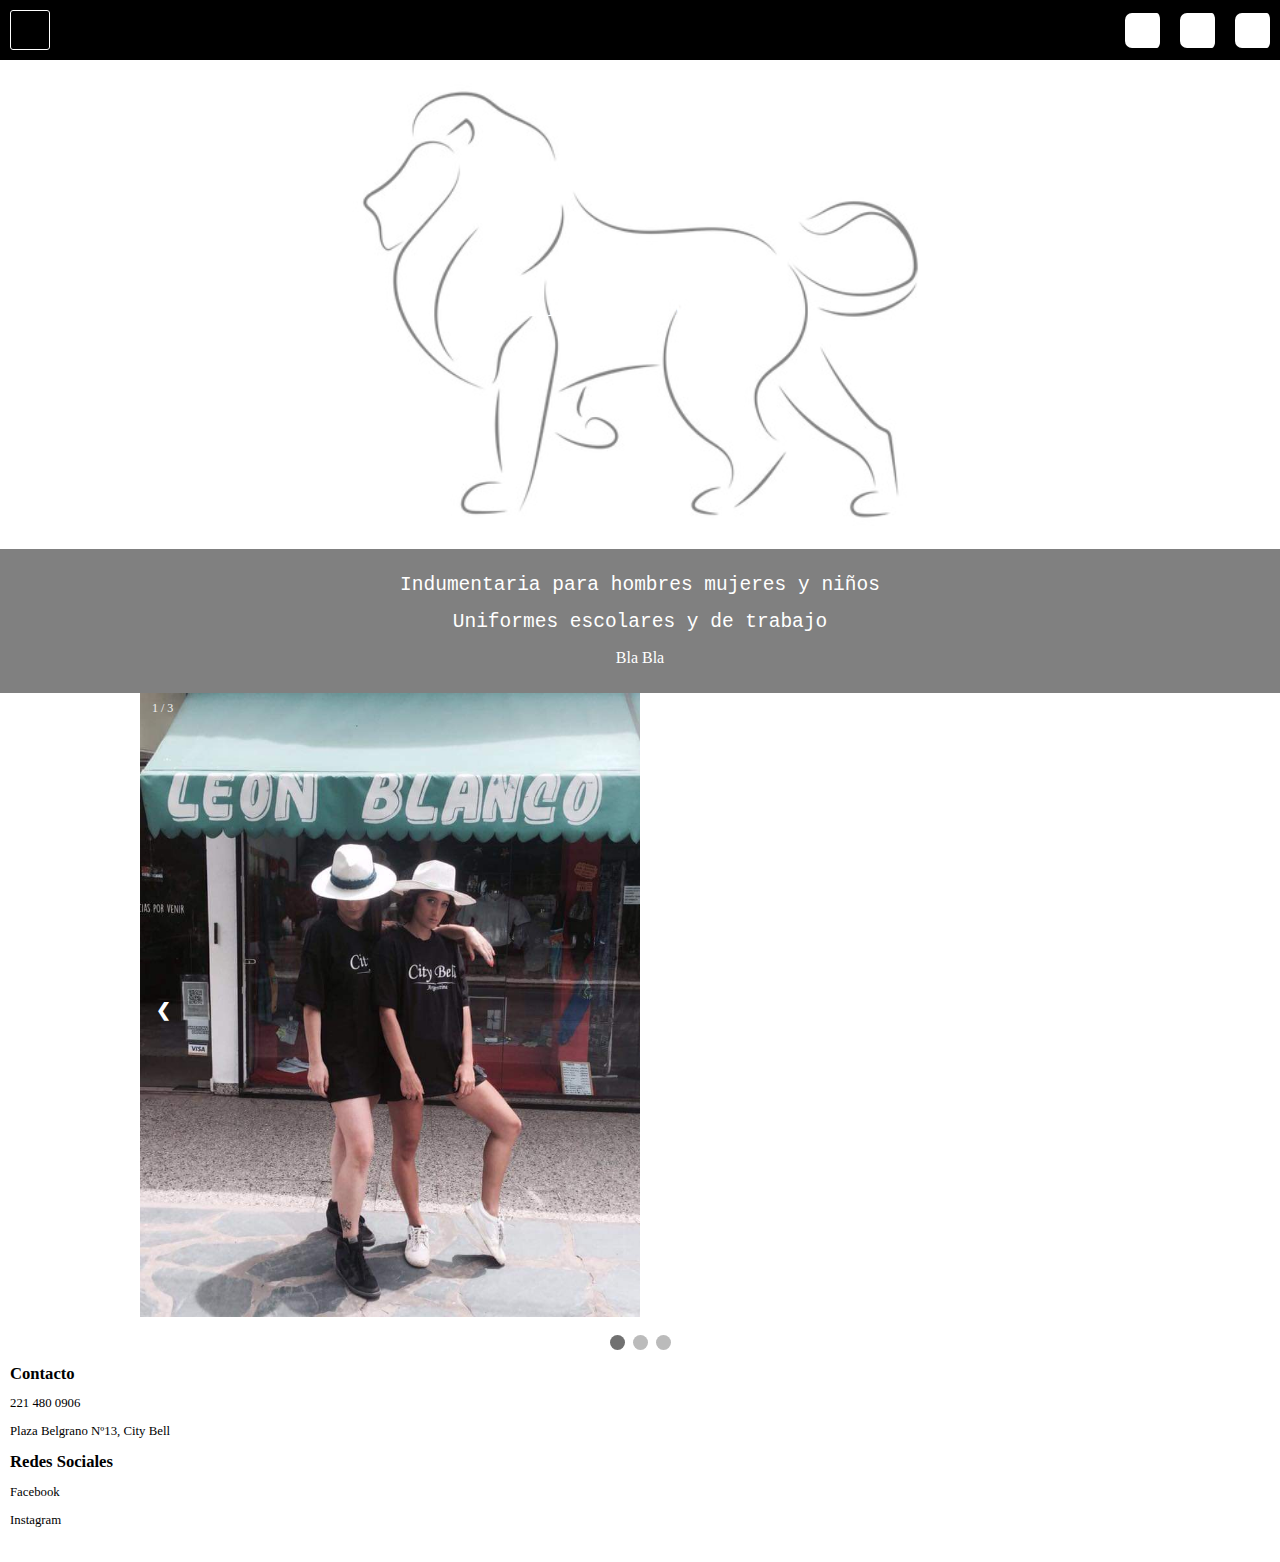
==== index.html @ 041173f0 "Add files via upload" ====
<!DOCTYPE html>
<html lang="es">
<head>
    <meta charset="UTF-8">
    <title>Leon Blanco</title>
    <meta name="viewport" content="width=device-width, user-scalable=yes, initial-scale=1.0, maximum-scale=3.0, minimum-scale=1.0">
    <link rel="stylesheet" href="css/estilos.css"> <!_v incula css_>
    <link href="https://file.myfontastic.com/39xAwbxwHACm4ijLmUizF4/icons.css" rel="stylesheet">
</head>
    
    
<body>
    <header class="main-header">
      <div class="container container--flex"> 
       
        </div>
      
    </header>
    <nav class="main-nav">
        <div class="container container--flex">
           <span class="icon-menu" id="btnmenu"></span>
           <ul class="menu" id="menu">
               <li class="menu__item"><a href="/" class="menu__link menu__link--select">Inicio</a></li>
               <li class="menu__item"><a href="nosotros.html" class="menu__link">Nosotros</a></li>
               <li class="menu__item"><a href="indumentaria.html" class="menu__link">Indumentaria</a></li>
               <li class="menu__item"><a href="escolar.html" class="menu__link">Escolar</a></li>
               <li class="menu__item"><a href="contacto.html" class="menu__link">Contacto</a></li>
           </ul> 
           <div class="social-icon">
           <a href="" class="social-icon__link"><span class="icon-facebook"></span></a>
           <a href="" class="social-icon__link"><span class="icon-instagram"></span></a>
           <a href="" class="social-icon__link"><span class="icon-mail"></span></a>
             </div>
        </div>
    </nav>
    
    <section class="banner">

        <img src="img/simple_leon.jpg" alt="" 
        class="banner__img">

        <div class="banner__content">LEON BLANCO</div>
    </section>
    
    <main class="main">
        <section class="group group--color">
            <div class="container">
                <h2 class="main__title">Indumentaria para hombres mujeres y niños</h2>
                <h2 class= "main__title">Uniformes escolares y de trabajo</h2>
                <p class="main__txt">Bla Bla</p>
            </div>
        </section>
        
        <div class="slideshow-container">

<div class="mySlides fade">
  <div class="numbertext">1 / 3</div>
  <img src="img/cbell.jpg" style="width:100%" class="img_banner">
  
</div>

<div class="mySlides fade">
  <div class="numbertext">2 / 3</div>
  <img src="img/galeriax.jpg" style="width:100%" class="img_banner">
  
</div>

<div class="mySlides fade">
  <div class="numbertext">3 / 3</div>
  <img src="img/remera city Bell.jpeg" style="width:100%" class="img_banner">
  <div class="text">Caption Three</div>
</div>

<a class="prev" onclick="plusSlides(-1)">&#10094;</a>
<a class="next" onclick="plusSlides(1)">&#10095;</a>

</div>
<br>

<div style="text-align:center">
  <span class="dot" onclick="currentSlide(1)"></span> 
  <span class="dot" onclick="currentSlide(2)"></span> 
  <span class="dot" onclick="currentSlide(3)"></span> 
</div>

<script>
var slideIndex = 1;
showSlides(slideIndex);

function plusSlides(n) {
  showSlides(slideIndex += n);
}

function currentSlide(n) {
  showSlides(slideIndex = n);
}

function showSlides(n) {
  var i;
  var slides = document.getElementsByClassName("mySlides");
  var dots = document.getElementsByClassName("dot");
  if (n > slides.length) {slideIndex = 1}    
  if (n < 1) {slideIndex = slides.length}
  for (i = 0; i < slides.length; i++) {
      slides[i].style.display = "none";  
  }
  for (i = 0; i < dots.length; i++) {
      dots[i].className = dots[i].className.replace(" active", "");
  }
  slides[slideIndex-1].style.display = "block";  
  dots[slideIndex-1].className += " active";
}
</script>
        
        
    </main>
    
    <footer class="main-footer">
          <div class="container container--flex">
 
                <div class="column column--33">
                    <h2 class="column__title">Contacto</h2>
                    <p class="column__txt"><span class="icon-telefono">221 480 0906</span></p>
                    <p class="column__txt"> <span class="icon-ubicacion">Plaza Belgrano Nº13, City Bell</span></p>

                </div>
                <div class="column column--33">
                    <h2 class="column__title">Redes Sociales</h2>
                    <p class="column__txt"><a href="" class="icon-facebook">Facebook</a></p>
                    <p class="column__txt"><a href="" class="icon-instagram">Instagram</a></p>
                </div>
                
            </div>
    </footer>
    <script src="js/menu.js"></script>
    
</body>
</html>
---- css/estilos.css ----
*{
    box-sizing: border_box;
}

body {
    font-family:cursive;
    margin:0;

}

/*----------estilos base.............*/

img {
    display: block;
    width: 50%;
    max-width: 50%;
}

h1,h2, h3, h4, h5, h6 {
    margin:0;
}

.container {
    width: 100%;
    margin:auto;
}

.container--flex {
    display: flex;
    flex-wrap:wrap;
    justify-content: space-between;
    align-items: center;
}

.column {
    width: 100%;
}

/*---------------estilos header---------------*/

.main-header {
    width: 100%;
}

.logo{
    font-size: 1.8em;
    color:aqua;
    padding: 19px;
    font-family: inherit;
    font-weight: 100;
}

.main-header__contactInfo__telefono {
    background: grey;
    color: white;
    margin: auto;
    padding: 10px;
}

.main-header__contactInfo__ubicacion {
    padding: 10;
    margin: 0;
    color:white;
}


.main-header [class*="icon_"]:before{
    position: relative;
    top: 2px;
    right: 5px;
}
/*--------estilos menu----------*/

.main-nav {
    width: 100%;
    position: absolute;
    z-index: 2000;
    padding: 10px;
}

.icon-menu {
    display: block;
    color: aqua;
    border: 1px solid white;
    border-radius: 3px;
    width: 40px;
    height: 40px;
    line-height: 45px;
    text-align: center;
    cursor: pointer;
    font-size: 1.5em;
}

.social-icon {
    display: flex;
    justify-content: space-between;
}


.social-icon [class*="icon"]{
    color: black;
    margin-left: 20px;
    display: flex;
    justify-content: center;
    align-items: center;
    font-size: 1.3em;
    width: 35px;
    height: 35px;
    background: white;
    border-radius: 20%;
}

.social-icon__link {
    text-decoration: none;
}

.menu{
    position: absolute;
    top: 60px;
    left: 0px;
    width: 100%;
    background: rgba(0,0,0,.85);
    padding: 0;
    margin: 0;
    list-style: none;
    text-align: center;
    height: 0;
    overflow: hidden;
    
}

.menu__link {
    display: block;
    padding: 15px;
    color: white;
    text-decoration: none;
}

.menu__link:hover {
    background: gray;
}

.menu__link--select {
    background: gray;
    
}

.mostrar {
    height: 650px;
}

/*----------estilo banner-----*/


.banner {
    margin-top: 60px;
    position: relative;
    align-items: center;
    z-index: -1000;
}

.banner:before {
    content: '';
    position: absolute;
    width: 100%;
    height: 100%;
    background: rgba(255,255,255,0.5);
    z-index: 1000;
    top: 0;
}

.banner__img {
    display: block;
    margin-left: auto;
    margin-right: auto;
    object-fit: cover;
}

.banner__content {
    width: 90%;
    color: white;
    position: absolute;
    text-align: center;
    z-index: 1500;
    top: 50%;
    left: 50%;
    transform: translateX(-50%) translateY(-50%);
    font-size: 10px;
}




/*--------estilos ppales------*/


.group--color .container{
    background: grey;
    color:white;
    padding: 10px;
    text-align: center;
}

.main__title{
    margin: 15px;
    font-size: 1,8em;
    font-family: monospace;
    font-weight: 100;
}

.column__title{
    font-size: 1.3em;
}

.main__about__description .column:nth_child(2) {
    padding: 10px;
}

.btn{
    display: block;
    text-align: center;
    text-decoration: none;
    width: 120px;
    background: grey;
    color: white;
    padding: 10px;
    margin: 10px auto;
}
/*-----footer-----*/

.main-footer {
    background: white; 
    color: black;
    padding: 10px;
    padding-top: 10px;
    padding-bottom: 20px;
    font-size: .8em;
    
}

.main-footer [class*="icon-"]{
    color: black;
    text-decoration: none;
}


.main-footer [ class*="icon-"]:before{
    position:relative;
    top: 3px;
    right: 5px;
    
}

/*--------esetilos responsive-----*/

@media screen and (min-width:480px) {
    .logo{
        color: pink;
    }
    .main-header__contactInfo {
        text-align: right;
    }
 
   

    .mauin-header__contactInfo__telefono {
        background: none;
    }
    .mauin-header__contactInfo__ubicacion{
        color: pink;
    }
    .main-nav {
        background: rgba(0,0,0,85);
    }
    
    .banner__content {
        font-size: 2em;
    }
    .column--50 {
        width: 50%;
    }
    .main__about__description .btn {
        margin: 0;
    }
   
    
}

* {
    box-sizing: border-box
}


.mySlides {
    display: none
}

img {
    vertical-align: middle;
}

/* Slideshow container */
.slideshow-container {
  max-width: 1000px;
  position: relative;
  margin: auto;
}

/* Next & previous buttons */
.prev, .next {
  cursor: pointer;
  position: absolute;
  top: 50%;
  width: auto;
  padding: 16px;
  margin-top: -22px;
  color: white;
  font-weight: bold;
  font-size: 18px;
  transition: 0.6s ease;
  border-radius: 0 3px 3px 0;
  user-select: none;
}

/* Position the "next button" to the right */
.next {
  right: 0;
  border-radius: 3px 0 0 3px;
}

/* On hover, add a black background color with a little bit see-through */
.prev:hover, .next:hover {
  background-color: rgba(0,0,0,0.8);
}

/* Caption text */
.text {
  color: #f2f2f2;
  font-size: 15px;
  padding: 8px 12px;
  position: absolute;
  bottom: 8px;
  width: 100%;
  text-align: center;
}

/* Number text (1/3 etc) */
.numbertext {
  color: #f2f2f2;
  font-size: 12px;
  padding: 8px 12px;
  position: absolute;
  top: 0;
}

/* The dots/bullets/indicators */
.dot {
  cursor: pointer;
  height: 15px;
  width: 15px;
  margin: 0 2px;
  background-color: #bbb;
  border-radius: 50%;
  display: inline-block;
  transition: background-color 0.6s ease;
}

.active, .dot:hover {
  background-color: #717171;
}

/* Fading animation */
.fade {
  -webkit-animation-name: fade;
  -webkit-animation-duration: 1.5s;
  animation-name: fade;
  animation-duration: 1.5s;
}

@-webkit-keyframes fade {
  from {opacity: .4} 
  to {opacity: 1}
}

@keyframes fade {
  from {opacity: .4} 
  to {opacity: 1}
}

.banner__img2 {
    object-fit:fill; 
}
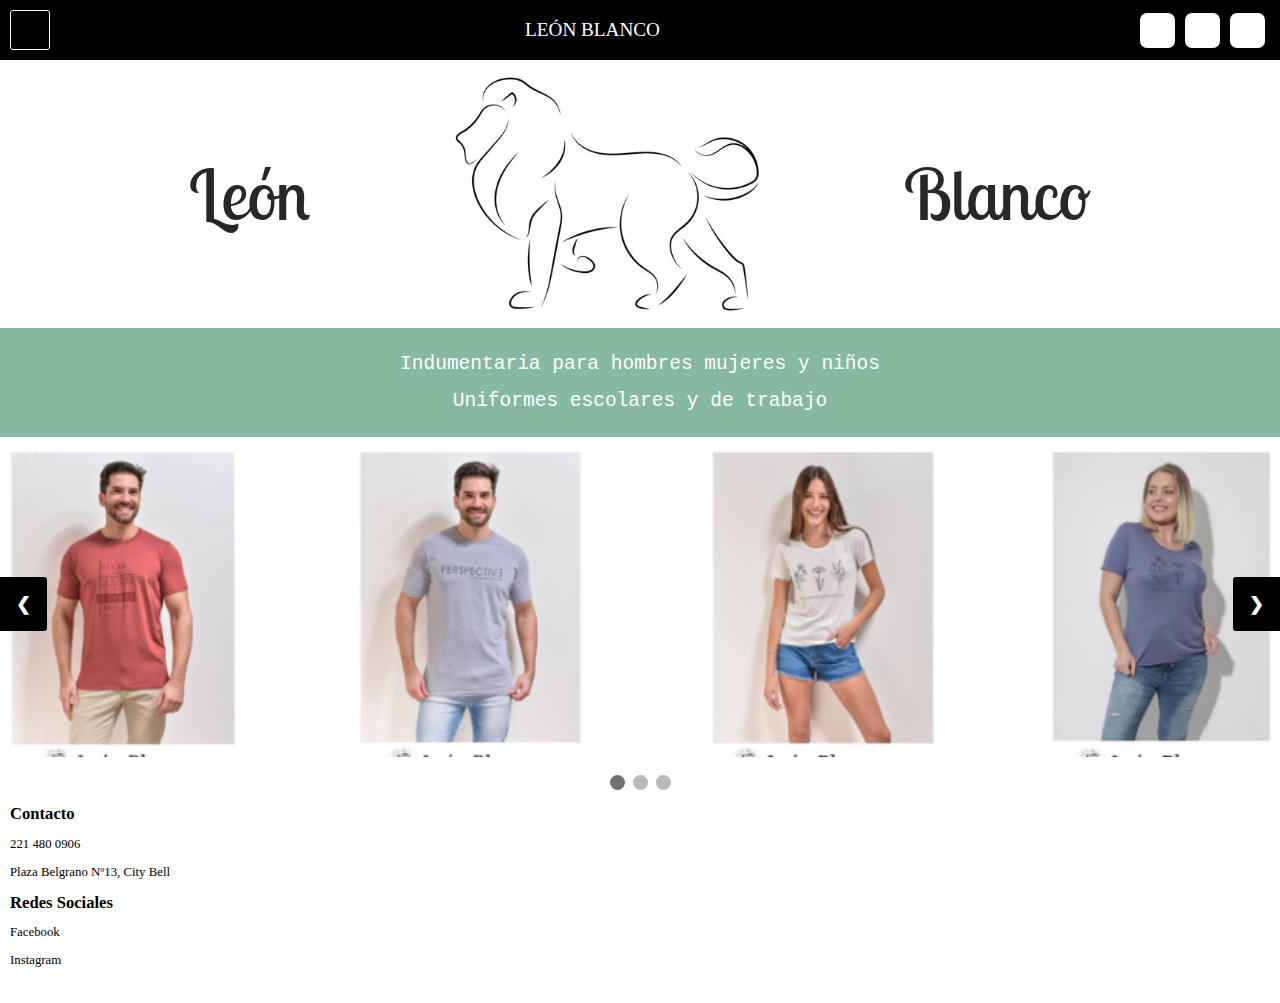
==== commit e22eec22: "Add files via upload" ====
--- a/index.html
+++ b/index.html
@@ -19,27 +19,29 @@
     <nav class="main-nav">
         <div class="container container--flex">
            <span class="icon-menu" id="btnmenu"></span>
+           <span class="leon_blanco">LEÓN BLANCO</span>
            <ul class="menu" id="menu">
-               <li class="menu__item"><a href="/" class="menu__link menu__link--select">Inicio</a></li>
+               <li class="menu__item"><a href="index.html" class="menu__link menu__link--select">Inicio</a></li>
                <li class="menu__item"><a href="nosotros.html" class="menu__link">Nosotros</a></li>
                <li class="menu__item"><a href="indumentaria.html" class="menu__link">Indumentaria</a></li>
                <li class="menu__item"><a href="escolar.html" class="menu__link">Escolar</a></li>
                <li class="menu__item"><a href="contacto.html" class="menu__link">Contacto</a></li>
            </ul> 
            <div class="social-icon">
-           <a href="" class="social-icon__link"><span class="icon-facebook"></span></a>
-           <a href="" class="social-icon__link"><span class="icon-instagram"></span></a>
-           <a href="" class="social-icon__link"><span class="icon-mail"></span></a>
+            <a href="https://www.facebook.com/leonblancocitybell/" class="social-icon__link"><span class="icon-facebook"></span></a>
+            <a href="https://www.instagram.com/leonblanco.cb/" class="social-icon__link"><span class="icon-instagram"></span></a>
+            <a href="mailto:alicialeonblanco@hotmail.com" class="social-icon__link"><span class="icon-mail"></span></a>
              </div>
         </div>
     </nav>
     
     <section class="banner">
+           
+      <span class="grid_item lb_banner lb_banner_left">León</span>
+        <img src="img/simple_leon.jpg" alt="" 
+          class="grid_item banner__img">
+        <span class="grid_item lb_banner lb_banner_right">Blanco</span>
 
-        <img src="img/simple_leon.jpg" alt="" 
-        class="banner__img">
-
-        <div class="banner__content">LEON BLANCO</div>
     </section>
     
     <main class="main">
@@ -47,7 +49,6 @@
             <div class="container">
                 <h2 class="main__title">Indumentaria para hombres mujeres y niños</h2>
                 <h2 class= "main__title">Uniformes escolares y de trabajo</h2>
-                <p class="main__txt">Bla Bla</p>
             </div>
         </section>
         
@@ -55,20 +56,26 @@
 
 <div class="mySlides fade">
   <div class="numbertext">1 / 3</div>
-  <img src="img/cbell.jpg" style="width:100%" class="img_banner">
+  <img src="img/remeras_ms.PNG" class="img_carousel">
   
 </div>
 
 <div class="mySlides fade">
   <div class="numbertext">2 / 3</div>
-  <img src="img/galeriax.jpg" style="width:100%" class="img_banner">
+  <img src="img/medias_elemento.PNG" class="img_carousel">
   
 </div>
 
 <div class="mySlides fade">
   <div class="numbertext">3 / 3</div>
-  <img src="img/remera city Bell.jpeg" style="width:100%" class="img_banner">
-  <div class="text">Caption Three</div>
+  <img src="img/imgnos.jpg" class="img_carousel">
+  <div class="text"></div>
+</div>
+
+<div class="mySlides fade">
+  <div class="numbertext">3 / 3</div>
+  <img src="img/pijamas_maxime.PNG" class="img_carousel">
+  <div class="text"></div>
 </div>
 
 <a class="prev" onclick="plusSlides(-1)">&#10094;</a>
@@ -126,8 +133,8 @@
                 </div>
                 <div class="column column--33">
                     <h2 class="column__title">Redes Sociales</h2>
-                    <p class="column__txt"><a href="" class="icon-facebook">Facebook</a></p>
-                    <p class="column__txt"><a href="" class="icon-instagram">Instagram</a></p>
+                    <p class="column__txt"><a href="https://www.facebook.com/leonblancocitybell/" class="icon-facebook">Facebook</a></p>
+                    <p class="column__txt"><a href="https://www.instagram.com/leonblanco.cb/" class="icon-instagram">Instagram</a></p>
                 </div>
                 
             </div>
--- a/css/estilos.css
+++ b/css/estilos.css
@@ -9,13 +9,13 @@
 }
 
 /*----------estilos base.............*/
-
+/*
 img {
     display: block;
     width: 50%;
     max-width: 50%;
 }
-
+*/
 h1,h2, h3, h4, h5, h6 {
     margin:0;
 }
@@ -23,6 +23,7 @@
 .container {
     width: 100%;
     margin:auto;
+
 }
 
 .container--flex {
@@ -99,7 +100,6 @@
 
 .social-icon [class*="icon"]{
     color: black;
-    margin-left: 20px;
     display: flex;
     justify-content: center;
     align-items: center;
@@ -108,6 +108,9 @@
     height: 35px;
     background: white;
     border-radius: 20%;
+    margin-left: 5px;
+    margin-right: 5px;
+
 }
 
 .social-icon__link {
@@ -137,49 +140,57 @@
 }
 
 .menu__link:hover {
-    background: gray;
+    background-color: brown ;
 }
 
 .menu__link--select {
-    background: gray;
-    
+color: burlywood;    
 }
 
 .mostrar {
     height: 650px;
 }
 
+.leon_blanco{
+    color:white;
+    font-size: larger;
+    font-family: Georgia;
+}
 /*----------estilo banner-----*/
-
 
 .banner {
     margin-top: 60px;
+    margin-left: 10%;
+    margin-right: 10%;
     position: relative;
     align-items: center;
+    justify-content: space-around;
+    height: 100%;
     z-index: -1000;
-}
-
-.banner:before {
+    display: flex;
+
+}
+
+.banner:b efore {
+
     content: '';
     position: absolute;
     width: 100%;
     height: 100%;
-    background: rgba(255,255,255,0.5);
+    background: rgba(255,255,255,0.3);
     z-index: 1000;
     top: 0;
+    display: flex;
+
 }
 
 .banner__img {
-    display: block;
-    margin-left: auto;
-    margin-right: auto;
-    object-fit: cover;
+    max-width: 350px;
 }
 
 .banner__content {
-    width: 90%;
     color: white;
-    position: absolute;
+    position: relative;
     text-align: center;
     z-index: 1500;
     top: 50%;
@@ -188,17 +199,35 @@
     font-size: 10px;
 }
 
-
-
-
+@font-face{
+    font-family: "LobsterTwo";
+    src: url(lobster-two-v13-latin-regular.woff);
+}
+.lb_banner{
+    font-family: "LobsterTwo";
+    font-weight: 400;
+    color: rgb(41, 40, 40);
+    font-size: 70px;
+    position: relative;
+    align-self: center;
+}
+
+.lb_banner_left{
+
+}
+
+.lb_banner_right{
+
+}
 /*--------estilos ppales------*/
 
 
 .group--color .container{
-    background: grey;
+    background: rgb(134, 185, 160);
     color:white;
     padding: 10px;
     text-align: center;
+    margin-bottom: 5px;
 }
 
 .main__title{
@@ -210,6 +239,10 @@
 
 .column__title{
     font-size: 1.3em;
+}
+
+.main__title2 {
+    font-size: 100%;
 }
 
 .main__about__description .column:nth_child(2) {
@@ -251,6 +284,9 @@
     
 }
 
+.group__title {
+    margin-left: 10px;
+}
 /*--------esetilos responsive-----*/
 
 @media screen and (min-width:480px) {
@@ -290,19 +326,16 @@
     box-sizing: border-box
 }
 
-
-.mySlides {
-    display: none
-}
-
+/*
 img {
     vertical-align: middle;
 }
+*/
 
 /* Slideshow container */
 .slideshow-container {
-  max-width: 1000px;
-  position: relative;
+  max-width: 3300px;
+  position:relative;
   margin: auto;
 }
 
@@ -392,6 +425,23 @@
 }
 
 
-
-
-
+/*carousel*/
+
+.next{
+background-color: black;
+}
+
+.prev{
+    background-color: black;
+    }
+
+.mySlides{
+    width: 100%;
+}
+
+.img_carousel{
+     display: block;
+    width: 100%;
+    max-height: 400px;
+}
+
